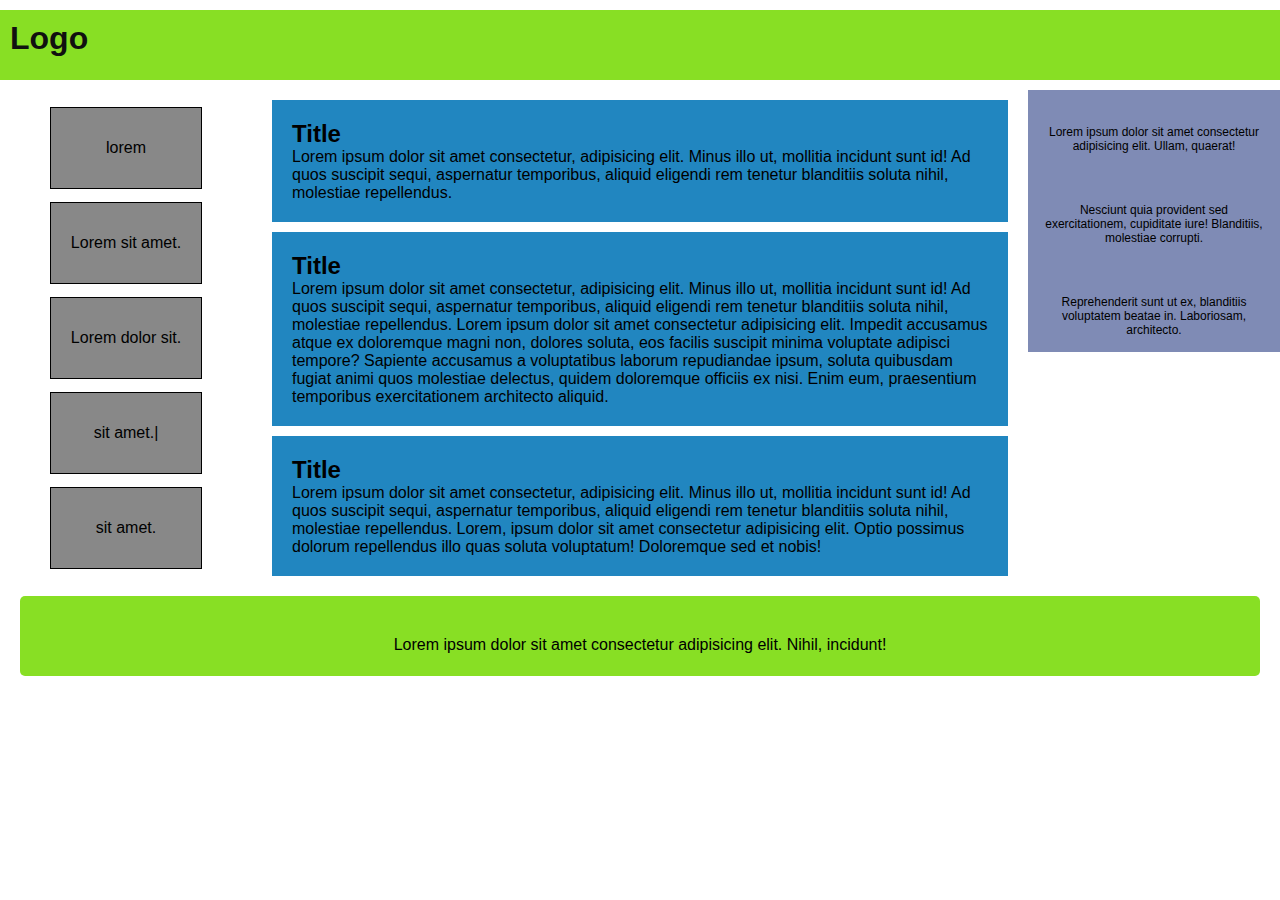
==== sitio_web_grid/index.html @ 6d5797df "proeycto web terminado por mi usando grid-template-area" ====
<!DOCTYPE html>
<html lang="en">
  <head>
    <meta charset="UTF-8" />
    <meta name="viewport" content="width=device-width, initial-scale=1.0" />
    <link rel="stylesheet" href="main.css" />
    <title>Document</title>
  </head>
  <body>
    <header><h1>Logo</h1></header>
    <main>
      <article>
        <div>
          <h2>Title</h2>

          <p>
            Lorem ipsum dolor sit amet consectetur, adipisicing elit. Minus illo
            ut, mollitia incidunt sunt id! Ad quos suscipit sequi, aspernatur
            temporibus, aliquid eligendi rem tenetur blanditiis soluta nihil,
            molestiae repellendus.
          </p>
        </div>
        <div>
          <h2>Title</h2>

          <p>
            Lorem ipsum dolor sit amet consectetur, adipisicing elit. Minus illo
            ut, mollitia incidunt sunt id! Ad quos suscipit sequi, aspernatur
            temporibus, aliquid eligendi rem tenetur blanditiis soluta nihil,
            molestiae repellendus.
            Lorem ipsum dolor sit amet consectetur adipisicing elit. Impedit accusamus atque ex doloremque magni non, dolores soluta, eos facilis suscipit minima voluptate adipisci tempore? Sapiente accusamus a voluptatibus laborum repudiandae ipsum, soluta quibusdam fugiat animi quos molestiae delectus, quidem doloremque officiis ex nisi. Enim eum, praesentium temporibus exercitationem architecto aliquid.
          </p>
        </div>
        <div>
          <h2>Title</h2>

          <p>
            Lorem ipsum dolor sit amet consectetur, adipisicing elit. Minus illo
            ut, mollitia incidunt sunt id! Ad quos suscipit sequi, aspernatur
            temporibus, aliquid eligendi rem tenetur blanditiis soluta nihil,
            molestiae repellendus.
            Lorem, ipsum dolor sit amet consectetur adipisicing elit. Optio possimus dolorum repellendus illo quas soluta voluptatum! Doloremque sed et nobis!
          </p>
        </div>
      </article>
    </main>
    <aside>
      <div class="side-content">
        <img src="https://picsum.photos/200/300" alt="" />
        <p>
          Lorem ipsum dolor sit amet consectetur adipisicing elit. Ullam,
          quaerat!
        </p>
      </div>
      <div class="side-content">
        <img src="https://picsum.photos/200/300" alt="" />
        <p>
          Nesciunt quia provident sed exercitationem, cupiditate iure!
          Blanditiis, molestiae corrupti.
        </p>
      </div>
      <div class="side-content">
        <img src="https://picsum.photos/200/300" alt="" />
        <p>
          Reprehenderit sunt ut ex, blanditiis voluptatem beatae in. Laboriosam,
          architecto.
        </p>
      </div>
    </aside>
    <nav>
      <div class="posts">
        <p>lorem</p>
      </div>
      <div class="posts">
        <p>Lorem sit amet.</p>
      </div>
      <div class="posts">
        <p>Lorem dolor sit.</p>
      </div>
      <div class="posts">
        <p>sit amet.|</p>
      </div>
      <div class="posts">
        <p>sit amet.</p>
      </div>
    </nav>
    <footer>
      <p>
        Lorem ipsum dolor sit amet consectetur adipisicing elit. Nihil,
        incidunt!
      </p>
    </footer>
  </body>
</html>
---- sitio_web_grid/main.css ----
* {
  margin: 0;
  padding: 0;
  font-family: "Lucida Sans", "Lucida Sans Regular", "Lucida Grande",
    "Lucida Sans Unicode", Geneva, Verdana, sans-serif, Helvetica, sans-serif;
}

body {
  display: grid;
  margin: 10px auto;
  gap: 10px;
  grid-template:
    "header" 70px
    "main " auto
    "aside" auto
    "nav"
    "footer";

  & header {
    grid-area: header;
    background-color: rgb(136, 223, 36);
    text-align: left;
    padding: 10px;
    color: rgb(17, 16, 16);
  }

  & main {
    grid-area: main;

    & article div {
      background-color: rgb(33, 134, 192);
      padding: 20px;
      margin: 10px;
    }
  }

  & aside {
    grid-area: aside;

    & .side-content {
      padding: 15px;
      background-color: #35498aa2;
      display: flex;
      flex-direction: column;

      & img {
        width: 100%;
        border-radius: 15px;
        margin: 20px auto;
      }
      & p {
        text-align: center;
        font-size: 12px;
      }
    }
  }

  & nav {
    grid-area: nav;
    display: flex;
    flex-direction: column;
    justify-content: space-around;
    gap: 10px;
    margin: 15px 50px;
    /* width: 80%; */
    /* align-items: center; */
    & .posts {
      display: flex;

      justify-content: center;
      align-items: center;
      border: 1px solid black;
      background-color: #888;
      /* flex:0 0 70%; */
      height: 150px;
      padding: 5px;

      /* margin: 1px; */
    }
  }
  & footer {
    grid-area: footer;
    background-color: rgb(136, 223, 36);
    text-align: center;
    padding: 40px;
    margin: 0 20px;
    border-radius: 5px;
  }

  @media (min-width: 768px) {
    grid-template:
      "header header" 70px
      "main aside" 500px
      "nav nav" 200px
      "footer footer"/
      3fr 1fr;

    & header {
      grid-area: header;
      background-color: rgb(136, 223, 36);
      text-align: left;
      padding: 10px;
      color: rgb(17, 16, 16);
    }

    & main {
      grid-area: main;
      overflow: scroll;

      & article div {
        background-color: rgb(33, 134, 192);
        padding: 20px;
        margin: 10px;
      }
    }

    & aside {
      grid-area: aside;
      overflow: scroll;

      & .side-content {
        padding: 15px;
        background-color: #35498aa2;
        display: flex;
        flex-direction: column;

        & img {
          width: 9rem;
          border-radius: 5px;
          margin: 10px auto;
        }
        & p {
          text-align: center;
          font-size: 12px;
        }
      }
    }

    & nav {
      grid-area: nav;
      display: flex;
      flex-direction: row;
      justify-content: space-around;
      align-items: center;
      overflow: auto;

      & .posts {
        display: flex;
        justify-content: center;
        align-items: center;
        border: 1px solid black;
        background-color: #888;
        flex: 0 0 15%;
        height: 150px;
        padding: 5px;

        /* margin: 1px; */
      }
    }
    & footer {
      grid-area: footer;
      background-color: rgb(136, 223, 36);
      text-align: center;
      padding: 40px;
      margin: 0 20px;
      border-radius: 5px;
    }
  }
  @media (min-width: 979px) {
    grid-template:
      "header header header" 70px
      "nav main aside" auto
      "footer footer footer" 70px/
      1fr 3fr 1fr;

    & header {
      grid-area: header;
      background-color: rgb(136, 223, 36);
      text-align: left;
      padding: 10px;
      color: rgb(17, 16, 16);
    }

    & main {
      grid-area: main;
      overflow: scroll;

      & article div {
        background-color: rgb(33, 134, 192);
        padding: 20px;
        margin: 10px;
      }
    }

    & aside {
      grid-area: aside;
      overflow: scroll;

      & .side-content {
        padding: 15px;
        background-color: #35498aa2;
        display: flex;
        flex-direction: column;

        & img {
          width: 9rem;
          border-radius: 5px;
          margin: 10px auto;
        }
        & p {
          text-align: center;
          font-size: 12px;
        }
      }
    }

    & nav {
      grid-area: nav;
      display: flex;
      flex-direction: column;
      justify-content: space-around;
      align-items: stretch;

      & .posts {
        display: flex;
        justify-content: center;
        align-items: center;
        border: 1px solid black;
        background-color: #888;
        flex: 0 0 15%;
        height: 150px;
        padding: 5px;

        /* margin: 1px; */
      }
    }
    & footer {
      grid-area: footer;
      background-color: rgb(136, 223, 36);
      text-align: center;
      padding: 40px;
      margin: 0 20px;
      border-radius: 5px;
    }
  }
}
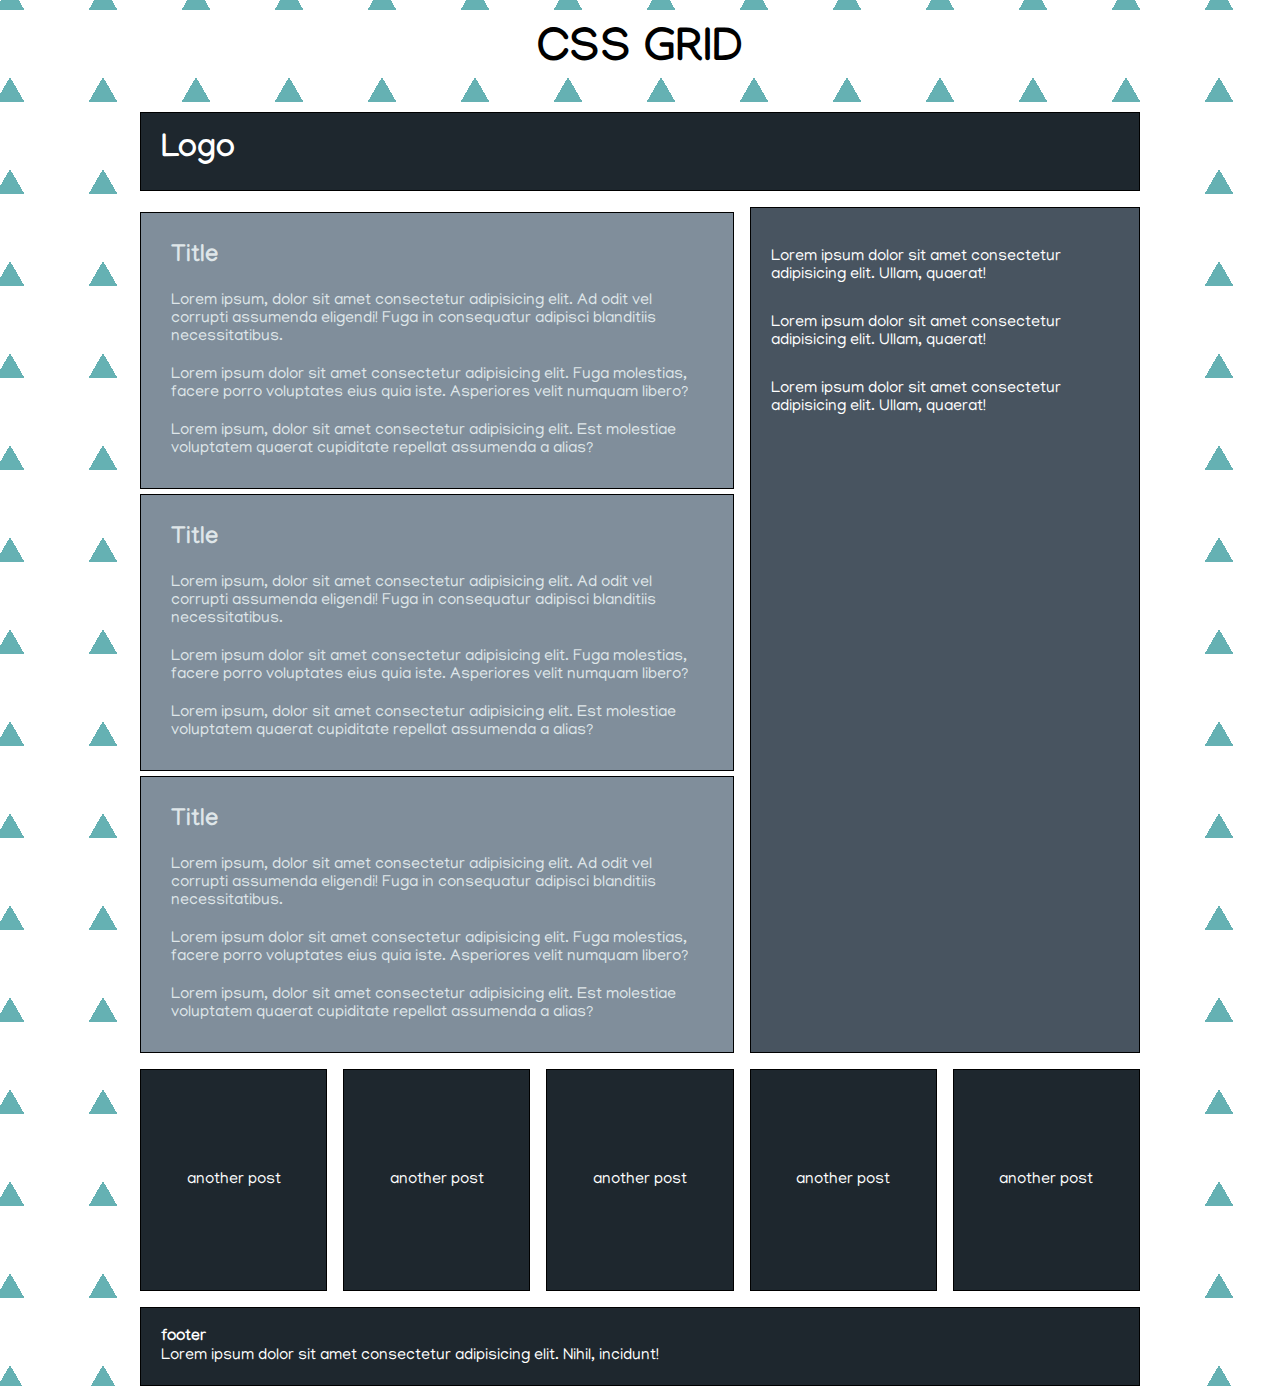
==== commit b63f7547: "proyecto terminado" ====
--- a/sitio_web_grid/index.html
+++ b/sitio_web_grid/index.html
@@ -3,92 +3,113 @@
   <head>
     <meta charset="UTF-8" />
     <meta name="viewport" content="width=device-width, initial-scale=1.0" />
+    <link rel="preconnect" href="https://fonts.googleapis.com" />
+    <link rel="preconnect" href="https://fonts.gstatic.com" crossorigin />
+    <link
+      href="https://fonts.googleapis.com/css2?family=Manjari:wght@100;400;700&family=Poppins:ital,wght@0,100;0,200;0,300;0,400;0,500;0,600;0,700;0,800;0,900;1,100;1,200;1,300;1,400;1,500;1,600;1,700;1,800;1,900&display=swap"
+      rel="stylesheet"
+    />
     <link rel="stylesheet" href="main.css" />
     <title>Document</title>
   </head>
   <body>
-    <header><h1>Logo</h1></header>
-    <main>
-      <article>
+    <header class="title">
+      <h1>CSS GRID</h1>
+    </header>
+    <div class="container">
+      <header class="header">
+        <h1>Logo</h1>
+      </header>
+      <main class="content">
+        <article class="article">
+          <h2>Title</h2>
+          <p>
+            Lorem ipsum, dolor sit amet consectetur adipisicing elit. Ad odit
+            vel corrupti assumenda eligendi! Fuga in consequatur adipisci
+            blanditiis necessitatibus.
+          </p>
+          <p>
+            Lorem ipsum dolor sit amet consectetur adipisicing elit. Fuga
+            molestias, facere porro voluptates eius quia iste. Asperiores velit
+            numquam libero?
+          </p>
+          <p>
+            Lorem ipsum, dolor sit amet consectetur adipisicing elit. Est
+            molestiae voluptatem quaerat cupiditate repellat assumenda a alias?
+          </p>
+        </article>
+        <article class="article">
+          <h2>Title</h2>
+          <p>
+            Lorem ipsum, dolor sit amet consectetur adipisicing elit. Ad odit
+            vel corrupti assumenda eligendi! Fuga in consequatur adipisci
+            blanditiis necessitatibus.
+          </p>
+          <p>
+            Lorem ipsum dolor sit amet consectetur adipisicing elit. Fuga
+            molestias, facere porro voluptates eius quia iste. Asperiores velit
+            numquam libero?
+          </p>
+          <p>
+            Lorem ipsum, dolor sit amet consectetur adipisicing elit. Est
+            molestiae voluptatem quaerat cupiditate repellat assumenda a alias?
+          </p>
+        </article>
+        <article class="article">
+          <h2>Title</h2>
+          <p>
+            Lorem ipsum, dolor sit amet consectetur adipisicing elit. Ad odit
+            vel corrupti assumenda eligendi! Fuga in consequatur adipisci
+            blanditiis necessitatibus.
+          </p>
+          <p>
+            Lorem ipsum dolor sit amet consectetur adipisicing elit. Fuga
+            molestias, facere porro voluptates eius quia iste. Asperiores velit
+            numquam libero?
+          </p>
+          <p>
+            Lorem ipsum, dolor sit amet consectetur adipisicing elit. Est
+            molestiae voluptatem quaerat cupiditate repellat assumenda a alias?
+          </p>
+        </article>
+      </main>
+      <aside class="sidebar">
         <div>
-          <h2>Title</h2>
-
+          <img src="https://picsum.photos/id/100/300/200" alt="" />
           <p>
-            Lorem ipsum dolor sit amet consectetur, adipisicing elit. Minus illo
-            ut, mollitia incidunt sunt id! Ad quos suscipit sequi, aspernatur
-            temporibus, aliquid eligendi rem tenetur blanditiis soluta nihil,
-            molestiae repellendus.
+            Lorem ipsum dolor sit amet consectetur adipisicing elit. Ullam,
+            quaerat!
           </p>
         </div>
         <div>
-          <h2>Title</h2>
-
+          <img src="https://picsum.photos/id/250/300/200" alt="" />
           <p>
-            Lorem ipsum dolor sit amet consectetur, adipisicing elit. Minus illo
-            ut, mollitia incidunt sunt id! Ad quos suscipit sequi, aspernatur
-            temporibus, aliquid eligendi rem tenetur blanditiis soluta nihil,
-            molestiae repellendus.
-            Lorem ipsum dolor sit amet consectetur adipisicing elit. Impedit accusamus atque ex doloremque magni non, dolores soluta, eos facilis suscipit minima voluptate adipisci tempore? Sapiente accusamus a voluptatibus laborum repudiandae ipsum, soluta quibusdam fugiat animi quos molestiae delectus, quidem doloremque officiis ex nisi. Enim eum, praesentium temporibus exercitationem architecto aliquid.
+            Lorem ipsum dolor sit amet consectetur adipisicing elit. Ullam,
+            quaerat!
           </p>
         </div>
         <div>
-          <h2>Title</h2>
-
+          <img src="https://picsum.photos/id/237/300/200" alt="" />
           <p>
-            Lorem ipsum dolor sit amet consectetur, adipisicing elit. Minus illo
-            ut, mollitia incidunt sunt id! Ad quos suscipit sequi, aspernatur
-            temporibus, aliquid eligendi rem tenetur blanditiis soluta nihil,
-            molestiae repellendus.
-            Lorem, ipsum dolor sit amet consectetur adipisicing elit. Optio possimus dolorum repellendus illo quas soluta voluptatum! Doloremque sed et nobis!
+            Lorem ipsum dolor sit amet consectetur adipisicing elit. Ullam,
+            quaerat!
           </p>
         </div>
-      </article>
-    </main>
-    <aside>
-      <div class="side-content">
-        <img src="https://picsum.photos/200/300" alt="" />
+      </aside>
+
+      <div class="related-posts">another post</div>
+      <div class="related-posts">another post</div>
+      <div class="related-posts">another post</div>
+      <div class="related-posts">another post</div>
+      <div class="related-posts">another post</div>
+
+      <footer>
+        <h4>footer</h4>
         <p>
-          Lorem ipsum dolor sit amet consectetur adipisicing elit. Ullam,
-          quaerat!
+          Lorem ipsum dolor sit amet consectetur adipisicing elit. Nihil,
+          incidunt!
         </p>
-      </div>
-      <div class="side-content">
-        <img src="https://picsum.photos/200/300" alt="" />
-        <p>
-          Nesciunt quia provident sed exercitationem, cupiditate iure!
-          Blanditiis, molestiae corrupti.
-        </p>
-      </div>
-      <div class="side-content">
-        <img src="https://picsum.photos/200/300" alt="" />
-        <p>
-          Reprehenderit sunt ut ex, blanditiis voluptatem beatae in. Laboriosam,
-          architecto.
-        </p>
-      </div>
-    </aside>
-    <nav>
-      <div class="posts">
-        <p>lorem</p>
-      </div>
-      <div class="posts">
-        <p>Lorem sit amet.</p>
-      </div>
-      <div class="posts">
-        <p>Lorem dolor sit.</p>
-      </div>
-      <div class="posts">
-        <p>sit amet.|</p>
-      </div>
-      <div class="posts">
-        <p>sit amet.</p>
-      </div>
-    </nav>
-    <footer>
-      <p>
-        Lorem ipsum dolor sit amet consectetur adipisicing elit. Nihil,
-        incidunt!
-      </p>
-    </footer>
+      </footer>
+    </div>
   </body>
 </html>
--- a/sitio_web_grid/main.css
+++ b/sitio_web_grid/main.css
@@ -1,246 +1,102 @@
 * {
   margin: 0;
   padding: 0;
-  font-family: "Lucida Sans", "Lucida Sans Regular", "Lucida Grande",
-    "Lucida Sans Unicode", Geneva, Verdana, sans-serif, Helvetica, sans-serif;
 }
 
 body {
+  width: 100%;
+  height: 100vh;
+  background-color: #fff;
+  background-image: linear-gradient(120deg, transparent 114px, #65b1b3 114px),
+    linear-gradient(240deg, transparent 114px, #65b1b3 114px);
+  background-position: 10px 10px, 10px 10px;
+  background-size: 93px 92px;
+  font-family: "Manjari", sans-serif;
+}
+
+.title h1 {
+  background-color: transparent;
+  padding: 0 20px;
+  text-align: center;
+  font-size: 2.9rem;
+  margin: 1.6rem auto;
+}
+
+.container {
+  width: 80%;
+  max-width: 1000px;
+  background-color: #ffff;
+  margin: 2rem auto;
   display: grid;
-  margin: 10px auto;
-  gap: 10px;
-  grid-template:
-    "header" 70px
-    "main " auto
-    "aside" auto
-    "nav"
-    "footer";
+  gap: 1rem;
 
-  & header {
-    grid-area: header;
-    background-color: rgb(136, 223, 36);
-    text-align: left;
-    padding: 10px;
-    color: rgb(17, 16, 16);
+  grid-template-columns: repeat(5, 1fr);
+
+  & article,
+  header,
+  .related-posts,
+  footer,
+  aside {
+    padding: 20px;
+    background-color: #eee;
+    border: 1px solid black;
   }
 
-  & main {
-    grid-area: main;
-
-    & article div {
-      background-color: rgb(33, 134, 192);
-      padding: 20px;
-      margin: 10px;
-    }
+  & header,
+  footer {
+    grid-column: 1/6;
+    background-color: #1e272e;
+    color: white;
   }
 
-  & aside {
-    grid-area: aside;
+  & .content {
+    grid-column: span 3;
+  }
+  & .sidebar {
+    grid-column: span 2;
+    display: flex;
+    flex-direction: column;
+    justify-content: flex-start;
+    align-items: center;
+    gap: 10px;
+    background: #485460;
 
-    & .side-content {
-      padding: 15px;
-      background-color: #35498aa2;
+    & div {
       display: flex;
       flex-direction: column;
+      align-items: center;
+      color: #ffffff;
+      gap: 15px;
 
       & img {
         width: 100%;
-        border-radius: 15px;
-        margin: 20px auto;
-      }
-      & p {
-        text-align: center;
-        font-size: 12px;
+        margin-top: 5px;
       }
     }
   }
 
-  & nav {
-    grid-area: nav;
+  & .related-posts {
     display: flex;
-    flex-direction: column;
-    justify-content: space-around;
-    gap: 10px;
-    margin: 15px 50px;
-    /* width: 80%; */
-    /* align-items: center; */
-    & .posts {
-      display: flex;
-
-      justify-content: center;
-      align-items: center;
-      border: 1px solid black;
-      background-color: #888;
-      /* flex:0 0 70%; */
-      height: 150px;
-      padding: 5px;
-
-      /* margin: 1px; */
-    }
-  }
-  & footer {
-    grid-area: footer;
-    background-color: rgb(136, 223, 36);
-    text-align: center;
-    padding: 40px;
-    margin: 0 20px;
-    border-radius: 5px;
+    align-items: center;
+    justify-content: center;
+    background-color: #1e272e;
+    color: white;
+    height: 180px;
+    transition: all 0.5s ease-in;
   }
 
-  @media (min-width: 768px) {
-    grid-template:
-      "header header" 70px
-      "main aside" 500px
-      "nav nav" 200px
-      "footer footer"/
-      3fr 1fr;
+  & .related-posts:hover {
+    background-color: white;
+    color: black;
+  }
+  & article {
+    background-color: #808e9b;
+    color: #dfe6e9;
+    margin-top: 5px;
 
-    & header {
-      grid-area: header;
-      background-color: rgb(136, 223, 36);
-      text-align: left;
+    & h2,
+    p {
       padding: 10px;
-      color: rgb(17, 16, 16);
-    }
-
-    & main {
-      grid-area: main;
-      overflow: scroll;
-
-      & article div {
-        background-color: rgb(33, 134, 192);
-        padding: 20px;
-        margin: 10px;
-      }
-    }
-
-    & aside {
-      grid-area: aside;
-      overflow: scroll;
-
-      & .side-content {
-        padding: 15px;
-        background-color: #35498aa2;
-        display: flex;
-        flex-direction: column;
-
-        & img {
-          width: 9rem;
-          border-radius: 5px;
-          margin: 10px auto;
-        }
-        & p {
-          text-align: center;
-          font-size: 12px;
-        }
-      }
-    }
-
-    & nav {
-      grid-area: nav;
-      display: flex;
-      flex-direction: row;
-      justify-content: space-around;
-      align-items: center;
-      overflow: auto;
-
-      & .posts {
-        display: flex;
-        justify-content: center;
-        align-items: center;
-        border: 1px solid black;
-        background-color: #888;
-        flex: 0 0 15%;
-        height: 150px;
-        padding: 5px;
-
-        /* margin: 1px; */
-      }
-    }
-    & footer {
-      grid-area: footer;
-      background-color: rgb(136, 223, 36);
-      text-align: center;
-      padding: 40px;
-      margin: 0 20px;
-      border-radius: 5px;
-    }
-  }
-  @media (min-width: 979px) {
-    grid-template:
-      "header header header" 70px
-      "nav main aside" auto
-      "footer footer footer" 70px/
-      1fr 3fr 1fr;
-
-    & header {
-      grid-area: header;
-      background-color: rgb(136, 223, 36);
-      text-align: left;
-      padding: 10px;
-      color: rgb(17, 16, 16);
-    }
-
-    & main {
-      grid-area: main;
-      overflow: scroll;
-
-      & article div {
-        background-color: rgb(33, 134, 192);
-        padding: 20px;
-        margin: 10px;
-      }
-    }
-
-    & aside {
-      grid-area: aside;
-      overflow: scroll;
-
-      & .side-content {
-        padding: 15px;
-        background-color: #35498aa2;
-        display: flex;
-        flex-direction: column;
-
-        & img {
-          width: 9rem;
-          border-radius: 5px;
-          margin: 10px auto;
-        }
-        & p {
-          text-align: center;
-          font-size: 12px;
-        }
-      }
-    }
-
-    & nav {
-      grid-area: nav;
-      display: flex;
-      flex-direction: column;
-      justify-content: space-around;
-      align-items: stretch;
-
-      & .posts {
-        display: flex;
-        justify-content: center;
-        align-items: center;
-        border: 1px solid black;
-        background-color: #888;
-        flex: 0 0 15%;
-        height: 150px;
-        padding: 5px;
-
-        /* margin: 1px; */
-      }
-    }
-    & footer {
-      grid-area: footer;
-      background-color: rgb(136, 223, 36);
-      text-align: center;
-      padding: 40px;
-      margin: 0 20px;
-      border-radius: 5px;
     }
   }
 }
